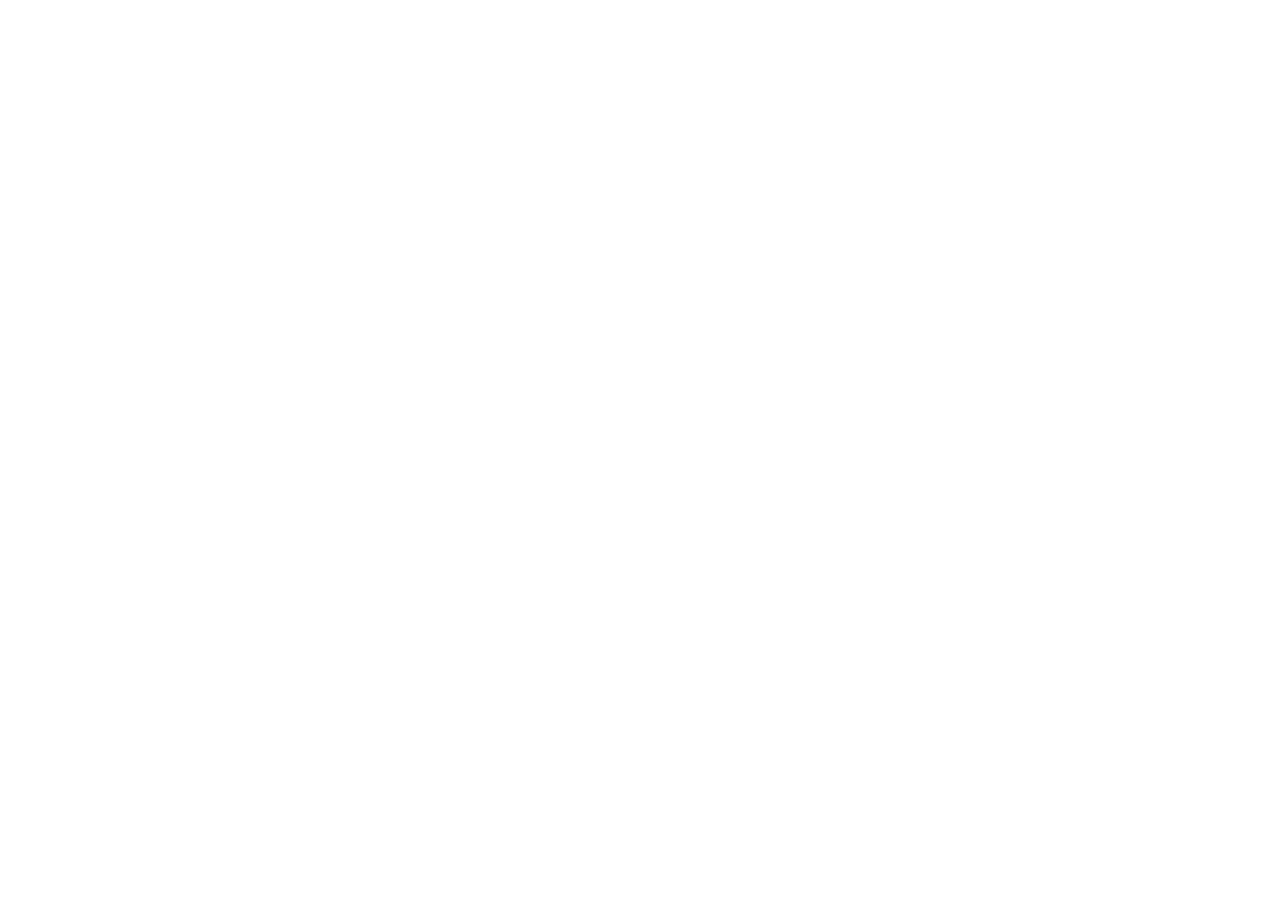
==== index.html @ 77cb37f2 "first commit" ====
<!DOCTYPE html>
<html lang="en">
<head>
    <meta charset="UTF-8">
    <meta name="viewport" content="width=device-width, initial-scale=1.0">
    <title>Document</title>
</head>
<body>
    
</body>
</html>
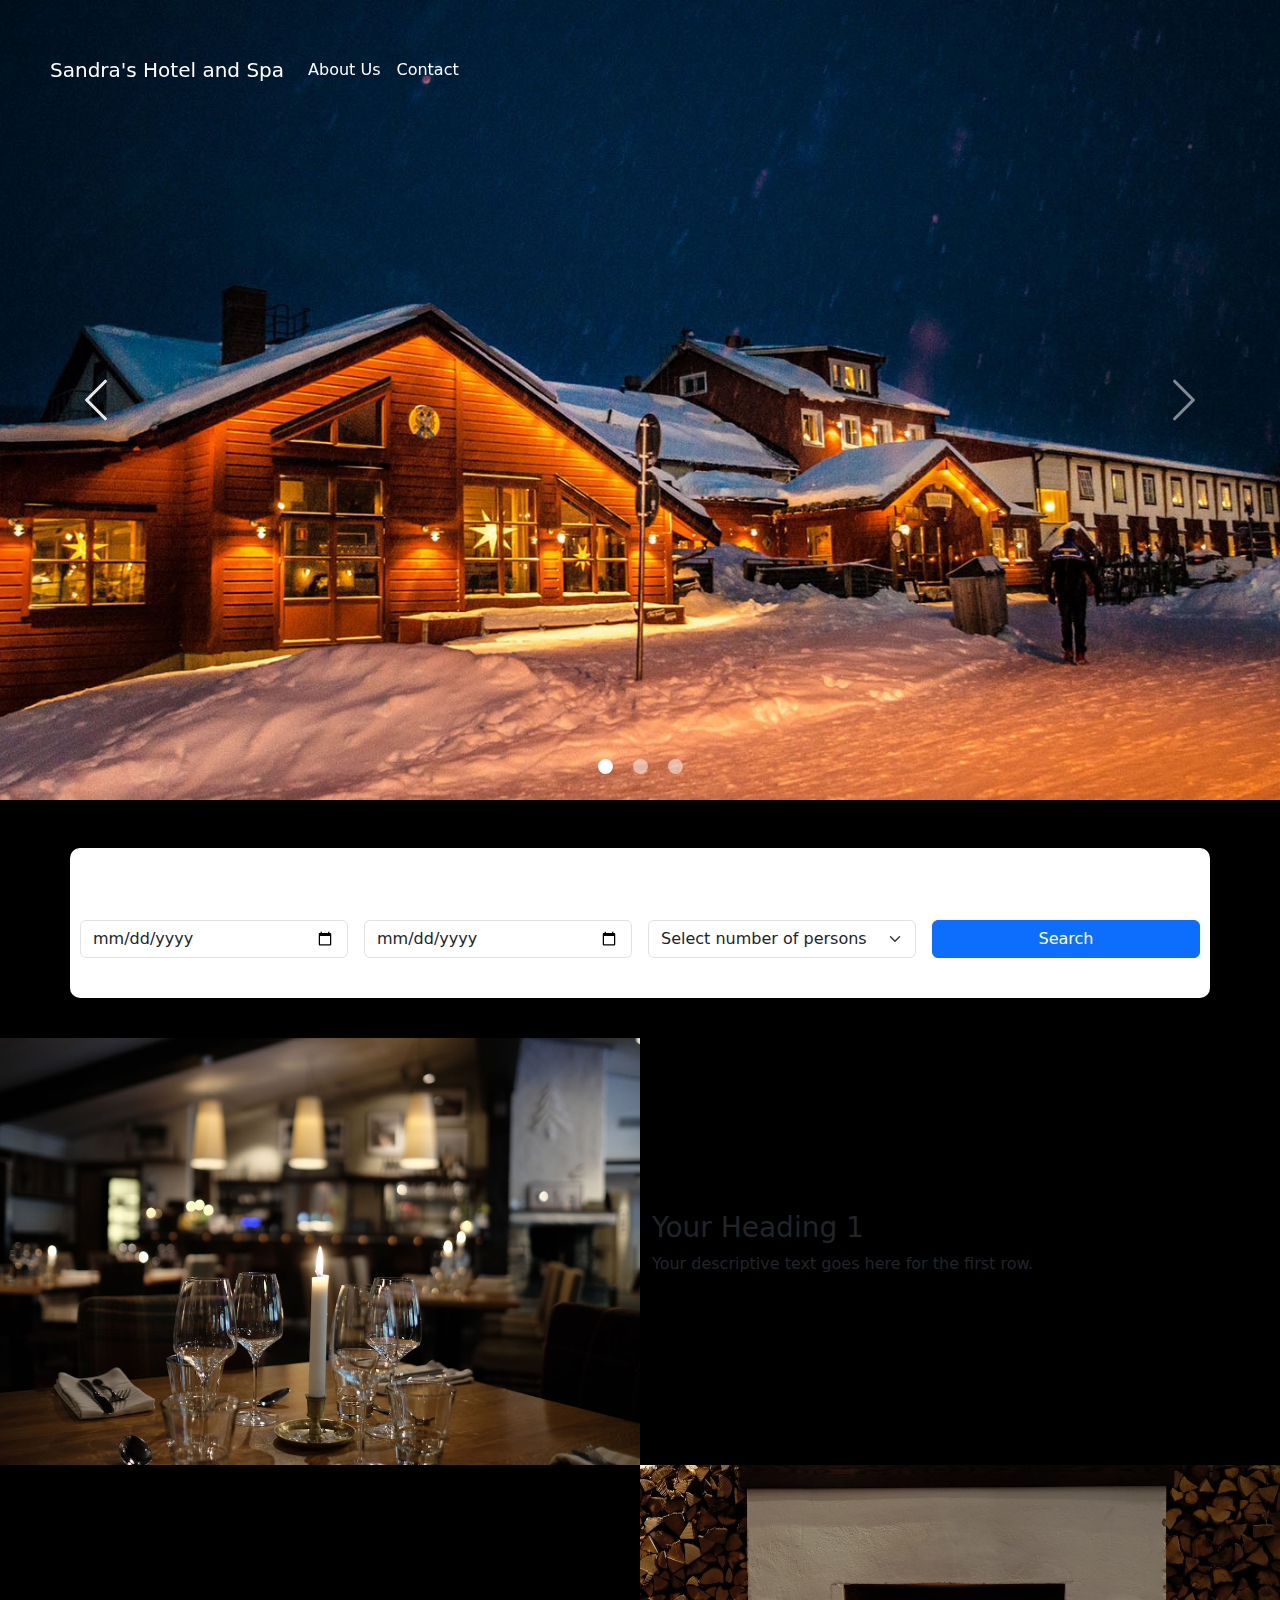
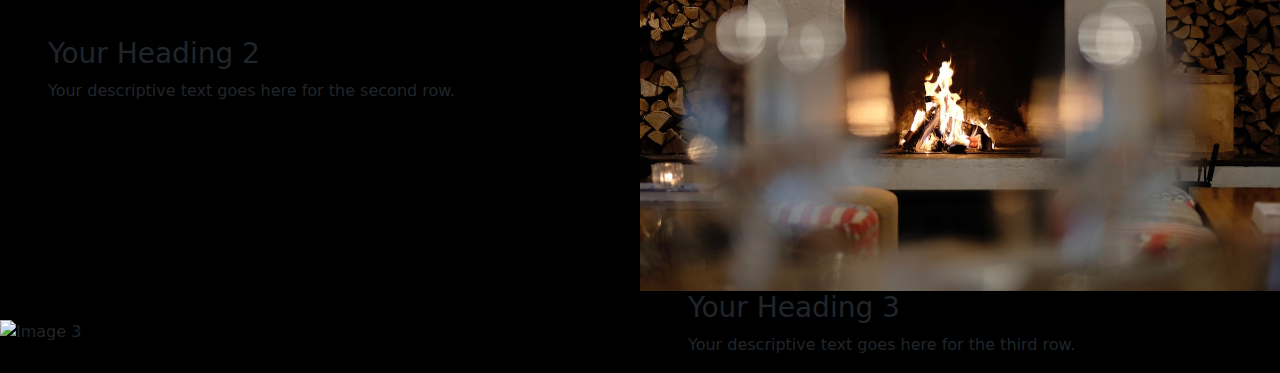
==== commit 82e7fc77: "added carousel and booking div" ====
--- a/index.html
+++ b/index.html
@@ -3,9 +3,122 @@
 <head>
     <meta charset="UTF-8">
     <meta name="viewport" content="width=device-width, initial-scale=1.0">
-    <title>Document</title>
+    <title>Sandra's Hotel & Spa</title>
+    <link href="https://cdn.jsdelivr.net/npm/bootstrap@5.3.3/dist/css/bootstrap.min.css" rel="stylesheet" integrity="sha384-QWTKZyjpPEjISv5WaRU9OFeRpok6YctnYmDr5pNlyT2bRjXh0JMhjY6hW+ALEwIH" crossorigin="anonymous">
+    <script src="https://cdn.jsdelivr.net/npm/bootstrap@5.3.3/dist/js/bootstrap.bundle.min.js" integrity="sha384-YvpcrYf0tY3lHB60NNkmXc5s9fDVZLESaAA55NDzOxhy9GkcIdslK1eN7N6jIeHz" crossorigin="anonymous"></script>
+    <script src="src/main.js" defer></script>
+    <link rel="stylesheet" href="styles.css">
 </head>
 <body>
+    <!-- Header / Navbar (optional) -->
+    <header class="navbar navbar-expand-lg navbar-light bg-light">
+        <a class="navbar-brand" href="#">Sandra's Hotel and Spa</a>
+        <button class="navbar-toggler" type="button" data-toggle="collapse" data-target="#navbarNav" aria-controls="navbarNav" aria-expanded="false" aria-label="Toggle navigation">
+            <span class="navbar-toggler-icon"></span>
+        </button>
+        <div class="collapse navbar-collapse" id="navbarNav">
+            <ul class="navbar-nav ml-auto">
+                <li class="nav-item"><a class="nav-link" href="#about">About Us</a></li>
+                <li class="nav-item"><a class="nav-link" href="#contact">Contact</a></li>
+            </ul>
+        </div>
+    </header>
+    <div id="carouselExampleIndicators" class="carousel slide">
+        <div class="carousel-indicators">
+            <button type="button" data-bs-target="#carouselExampleIndicators" data-bs-slide-to="0" class="active" aria-current="true" aria-label="Slide 1"></button>
+            <button type="button" data-bs-target="#carouselExampleIndicators" data-bs-slide-to="1" aria-label="Slide 2"></button>
+            <button type="button" data-bs-target="#carouselExampleIndicators" data-bs-slide-to="2" aria-label="Slide 3"></button>
+        </div>
+        <div class="carousel-inner">
+            <div class="carousel-item active">
+                <img src="images/carousel/carousel1.jpg" class="d-block w-100" alt="...">
+            </div>
+            <div class="carousel-item">
+                <img src="images/carousel/carousel2.png" class="d-block w-100" alt="...">
+            </div>
+            <div class="carousel-item">
+                <img src="images/carousel/carousel3.JPG" class="d-block w-100" alt="...">
+            </div>
+        </div>
+        <button class="carousel-control-prev" type="button" data-bs-target="#carouselExampleIndicators" data-bs-slide="prev">
+            <span class="carousel-control-prev-icon" aria-hidden="true"></span>
+            <span class="visually-hidden">Previous</span>
+        </button>
+        <button class="carousel-control-next" type="button" data-bs-target="#carouselExampleIndicators" data-bs-slide="next">
+            <span class="carousel-control-next-icon" aria-hidden="true"></span>
+            <span class="visually-hidden">Next</span>
+        </button>
+    </div>
+    <section class="container mt-5 booking-section">
+        <form class="row g-3 align-items-end">
+            <!-- From Date -->
+            <div class="col-md-3">
+                <label for="fromDate" class="form-label">From Date</label>
+                <input type="date" class="form-control" id="fromDate" placeholder="Select from date" required>
+            </div>
+
+            <!-- To Date -->
+            <div class="col-md-3">
+                <label for="toDate" class="form-label">To Date</label>
+                <input type="date" class="form-control" id="toDate" placeholder="Select to date" required>
+            </div>
+
+            <!-- Number of Persons -->
+            <div class="col-md-3">
+                <label for="numPersons" class="form-label">Number of Persons</label>
+                <select class="form-select" id="numPersons" required>
+                    <option value="" disabled selected>Select number of persons</option>
+                </select>
+            </div>
+
+            <!-- Search Button -->
+            <div class="col-md-3">
+                <button type="submit" class="btn btn-primary w-100">Search</button>
+            </div>
+        </form>
+    </section>
+
+    <div class="container-fluid">
+        <!-- First Row: Image Left, Text Right -->
+        <div class="row align-items-center no-gutters">
+            <div class="col-md-6 px-0">
+                <img src="images/1.jpg" class="img-fluid" alt="Image 1">
+            </div>
+            <div class="col-md-6 ">
+                <h3>Your Heading 1</h3>
+                <p>Your descriptive text goes here for the first row.</p>
+            </div>
+        </div>
+    
+        <!-- Second Row: Text Left, Image Right -->
+        <div class="row align-items-center no-gutters">
+            <div class="col-md-6 order-md-2 px-0">
+                <img src="images/2.jpg" class="img-fluid" alt="Image 2">
+            </div>
+            <div class="col-md-6 order-md-1 px-5">
+                <h3>Your Heading 2</h3>
+                <p>Your descriptive text goes here for the second row.</p>
+            </div>
+        </div>
+    
+        <!-- Third Row: Image Left, Text Right -->
+        <div class="row align-items-center no-gutters">
+            <div class="col-md-6 px-0">
+                <img src="images/5.jpg" class="img-fluid third-img" alt="Image 3">
+            </div>
+            <div class="col-md-6 px-5">
+                <h3>Your Heading 3</h3>
+                <p>Your descriptive text goes here for the third row.</p>
+            </div>
+        </div>
+    </div>
+    
+    
     
 </body>
+<!-- <footer class="container mt-5">
+    <div class="row">
+        <div class="col-md-4">
+            <h3>About Us</h3>
+            <p>Lorem ipsum dolor sit amet, consectetur adipiscing elit. Nullam auctor, nunc nec -->
 </html>--- a/styles.css
+++ b/styles.css
@@ -0,0 +1,77 @@
+/* Make the navbar completely transparent */
+body {
+    background-color: black;
+}
+header.navbar {
+    position: absolute;
+    top: 0;
+    width: 100%;
+    background: transparent !important; /* Ensure transparency */
+    z-index: 10; /* Ensure it stays above the carousel */
+    box-shadow: none; /* Remove any default shadow */
+    border: none; /* Remove any border */
+    padding: 0; /* Remove any padding */
+    margin: 0; /* Remove any margin */
+    margin-left: 50px;
+    margin-top: 50px;
+}
+
+/* White text for readability */
+header .navbar-brand, 
+header .nav-link {
+    color: #ffffff !important; /* White text */
+}
+
+/* Add padding to the top of the carousel */
+#carouselExampleIndicators {
+    padding-top: 0; /* Adjust based on header height */
+}
+
+/* Optional: Change link colors on hover */
+header .nav-link:hover {
+    color: rgba(255, 255, 255, 0.8) !important; /* Slightly less white on hover */
+}
+
+.carousel-indicators button {
+    color: transparent;
+    border: none;
+    width: 15px !important; 
+    height: 15px !important;
+    border-radius: 50%;
+    border: none;
+    margin: 0 10px !important;
+}
+
+.carousel-inner img {
+    height: 800px; /* Set your desired height */
+    object-fit: cover; /* Ensures images cover the space without distortion */
+    width: 100%; /* Makes sure the image stretches to the width of the carousel */
+}
+
+.carousel-control-next-icon, .carousel-control-prev-icon {
+    height: 50px;
+    width: 50px;
+}
+
+footer {
+    /* background-color: black;
+    color: white;
+    text-align: center;
+    padding: 10px 0; */
+    margin: 5000px;
+}
+
+
+.booking-section{
+    background-color: white;
+    color: white;
+    text-align: center;
+    padding: 40px 10px;
+    border-radius: 10px;
+    margin-bottom: 40px;
+}
+
+.third-img {
+    object-fit: cover;
+    width: 100%;
+}
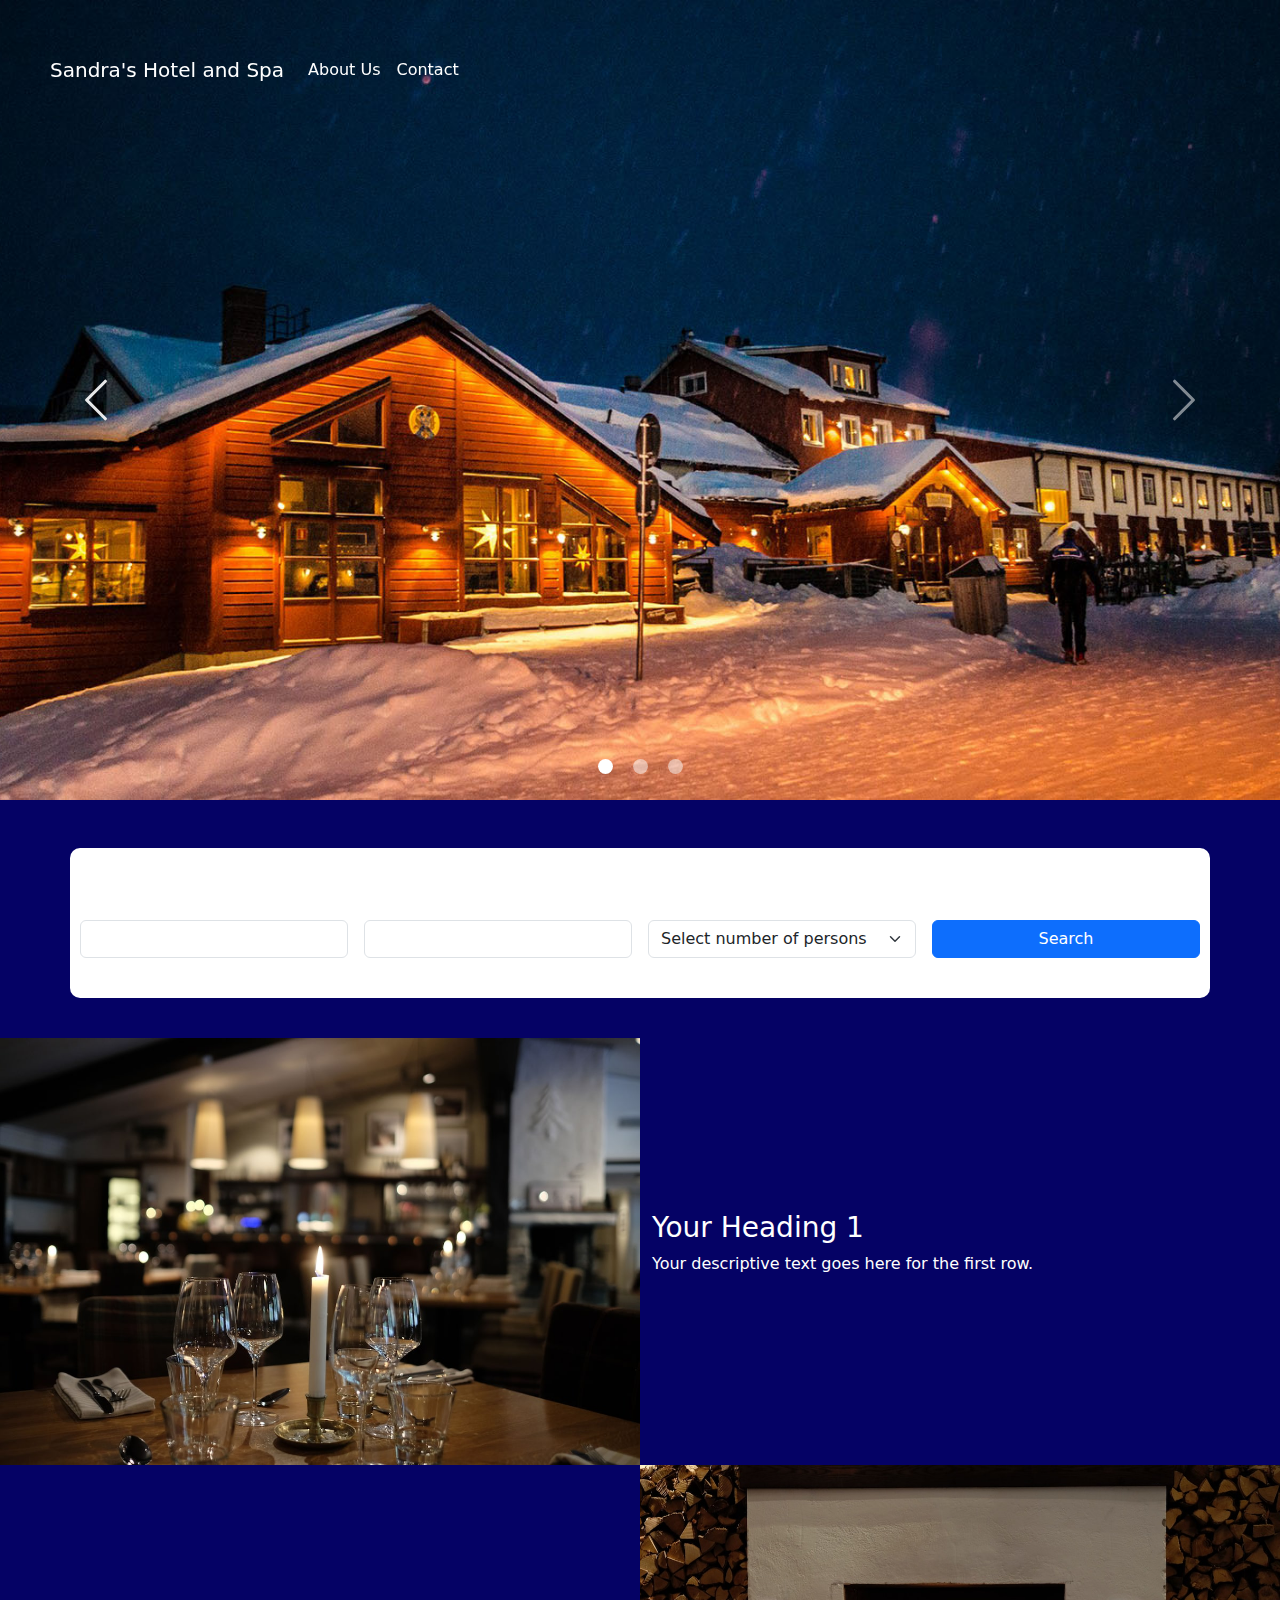
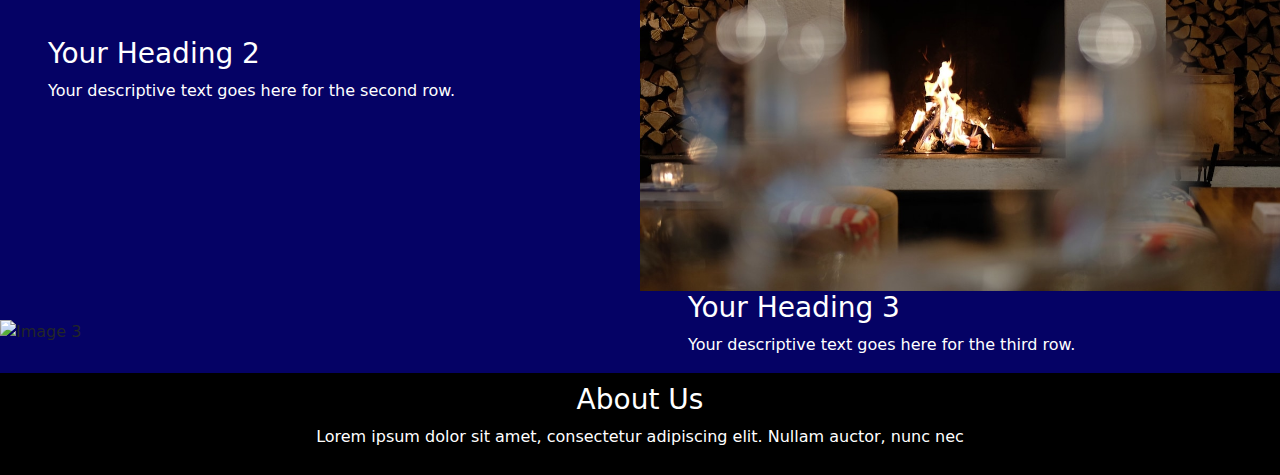
==== commit 99e8481c: "incremental push" ====
--- a/index.html
+++ b/index.html
@@ -5,8 +5,10 @@
     <meta name="viewport" content="width=device-width, initial-scale=1.0">
     <title>Sandra's Hotel & Spa</title>
     <link href="https://cdn.jsdelivr.net/npm/bootstrap@5.3.3/dist/css/bootstrap.min.css" rel="stylesheet" integrity="sha384-QWTKZyjpPEjISv5WaRU9OFeRpok6YctnYmDr5pNlyT2bRjXh0JMhjY6hW+ALEwIH" crossorigin="anonymous">
-    <script src="https://cdn.jsdelivr.net/npm/bootstrap@5.3.3/dist/js/bootstrap.bundle.min.js" integrity="sha384-YvpcrYf0tY3lHB60NNkmXc5s9fDVZLESaAA55NDzOxhy9GkcIdslK1eN7N6jIeHz" crossorigin="anonymous"></script>
-    <script src="src/main.js" defer></script>
+    <link rel="stylesheet" href="https://cdn.jsdelivr.net/npm/pikaday@1.8.2/css/pikaday.min.css">
+    <script src="https://cdn.jsdelivr.net/npm/pikaday@1.8.2/pikaday.js" defer></script>
+    <script src="https://cdn.jsdelivr.net/npm/bootstrap@5.3.3/dist/js/bootstrap.bundle.min.js" defer integrity="sha384-YvpcrYf0tY3lHB60NNkmXc5s9fDVZLESaAA55NDzOxhy9GkcIdslK1eN7N6jIeHz" crossorigin="anonymous"></script>
+    <script type="module" src="src/main.js" defer></script>
     <link rel="stylesheet" href="styles.css">
 </head>
 <body>
@@ -54,13 +56,13 @@
             <!-- From Date -->
             <div class="col-md-3">
                 <label for="fromDate" class="form-label">From Date</label>
-                <input type="date" class="form-control" id="fromDate" placeholder="Select from date" required>
+                <input type="text" class="form-control" id="fromDate" required>
             </div>
 
             <!-- To Date -->
             <div class="col-md-3">
                 <label for="toDate" class="form-label">To Date</label>
-                <input type="date" class="form-control" id="toDate" placeholder="Select to date" required>
+                <input type="text" class="form-control" id="toDate" required>
             </div>
 
             <!-- Number of Persons -->
@@ -116,9 +118,12 @@
     
     
 </body>
-<!-- <footer class="container mt-5">
-    <div class="row">
-        <div class="col-md-4">
+<footer>
+    <div class="about-footer">
+        <!-- <div class="col-md-4"> -->
             <h3>About Us</h3>
-            <p>Lorem ipsum dolor sit amet, consectetur adipiscing elit. Nullam auctor, nunc nec -->
+            <p>Lorem ipsum dolor sit amet, consectetur adipiscing elit. Nullam auctor, nunc nec </p>
+        <!-- </div> -->
+    </div>
+</footer>
 </html>--- a/styles.css
+++ b/styles.css
@@ -1,6 +1,6 @@
 /* Make the navbar completely transparent */
 body {
-    background-color: black;
+    background-color: rgb(5, 2, 101);
 }
 header.navbar {
     position: absolute;
@@ -54,11 +54,12 @@
 }
 
 footer {
-    /* background-color: black;
+    background-color: black;
     color: white;
     text-align: center;
-    padding: 10px 0; */
-    margin: 5000px;
+    padding: 10px 0;
+    margin: 0px;
+    /* margin-top: 100px; */
 }
 
 
@@ -75,3 +76,30 @@
     object-fit: cover;
     width: 100%;
 }
+
+h3, p {
+    color: white;
+}
+
+.pikaday-dark {
+	--backgroundColor: #2d3748;
+	/* --textColor: #f7fafc;
+	--currentDateTextColor: #3182ce;
+	--selectedDateBackgroundColor: #3182ce;
+	--selectedDateTextColor: #f7fafc;
+
+	--labelTextColor: #3182ce;
+	--weekDaysTextColor: #a0aec0; */
+
+	background-color: var(--backgroundColor);
+	border-radius: 10px;
+	padding: 0.7rem;
+	z-index: 2000;
+    margin: 6px 0 0 0;
+	box-shadow: 0 1px 2px 0 rgba(60, 64, 67, .30), 0 1px 3px 1px rgba(60, 64, 67, .15);
+	font-family: inherit;
+}
+
+.about-footer{
+    width: 100%;
+}
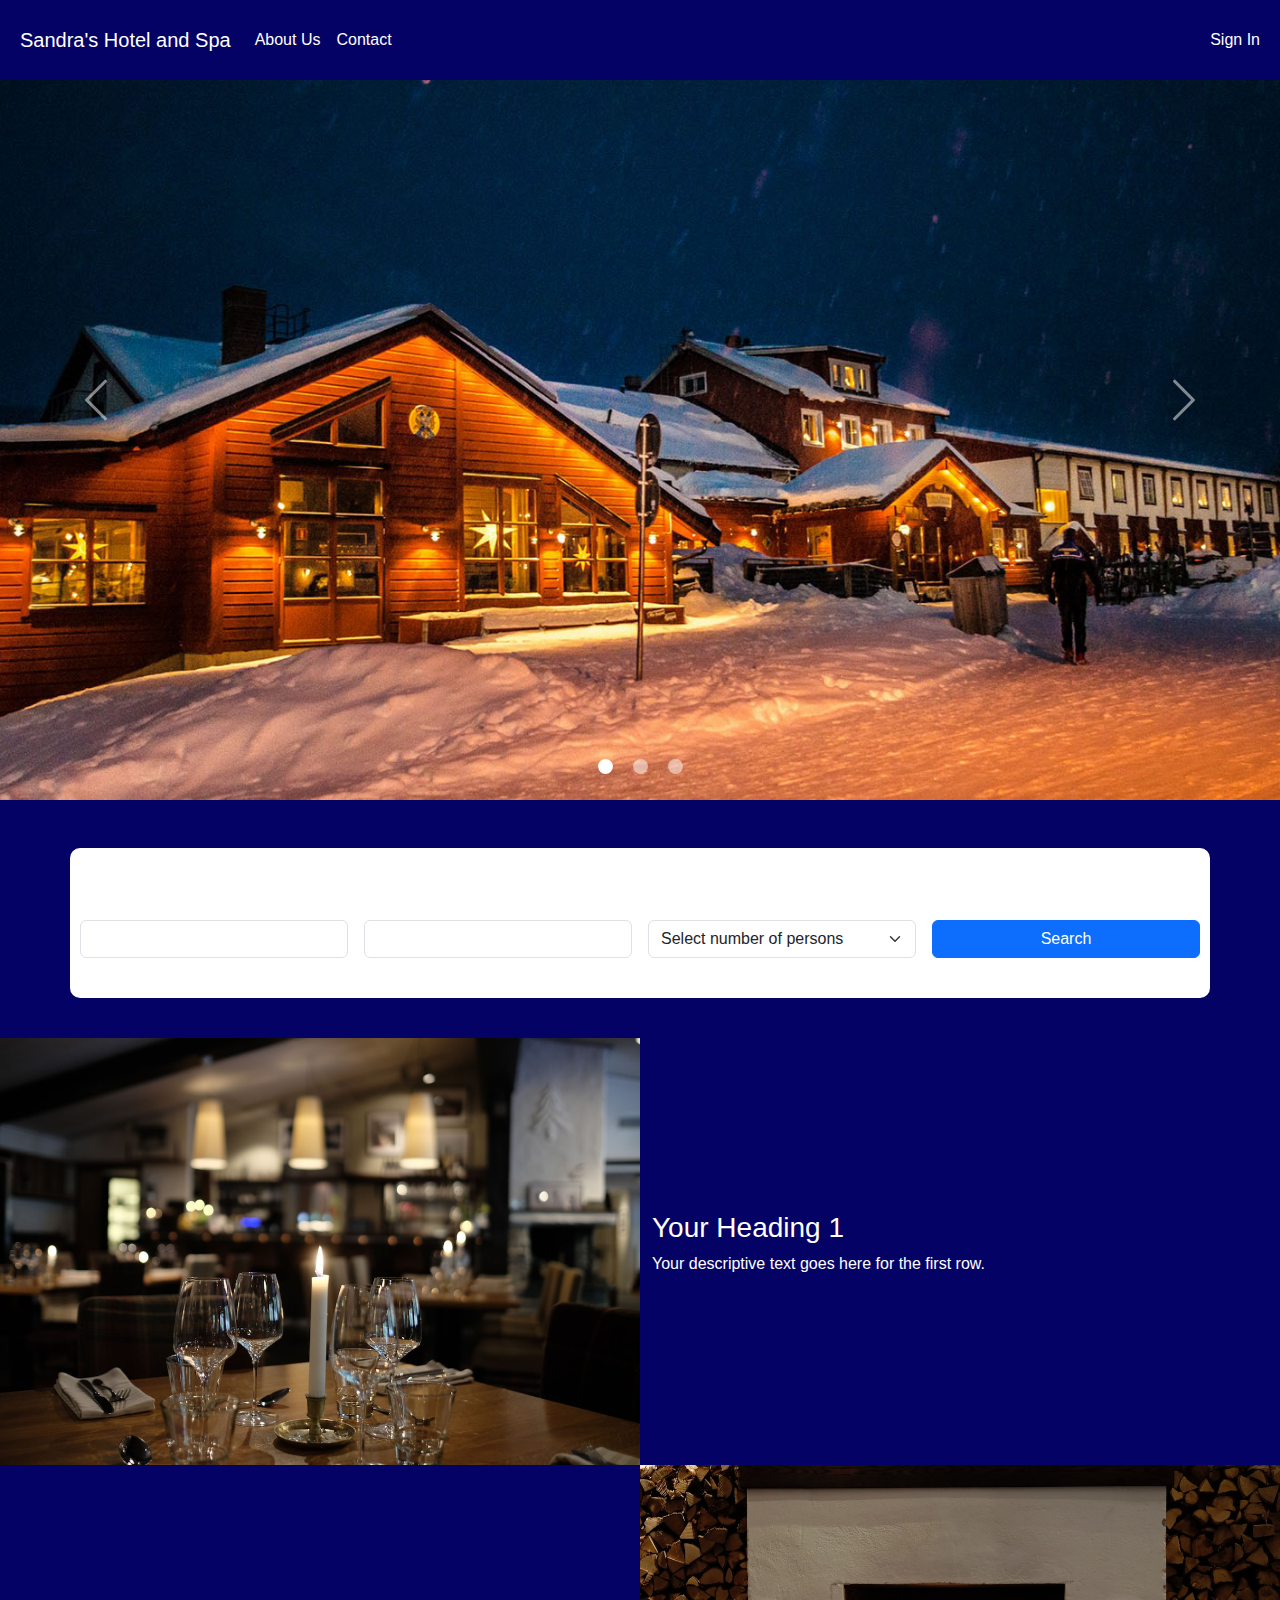
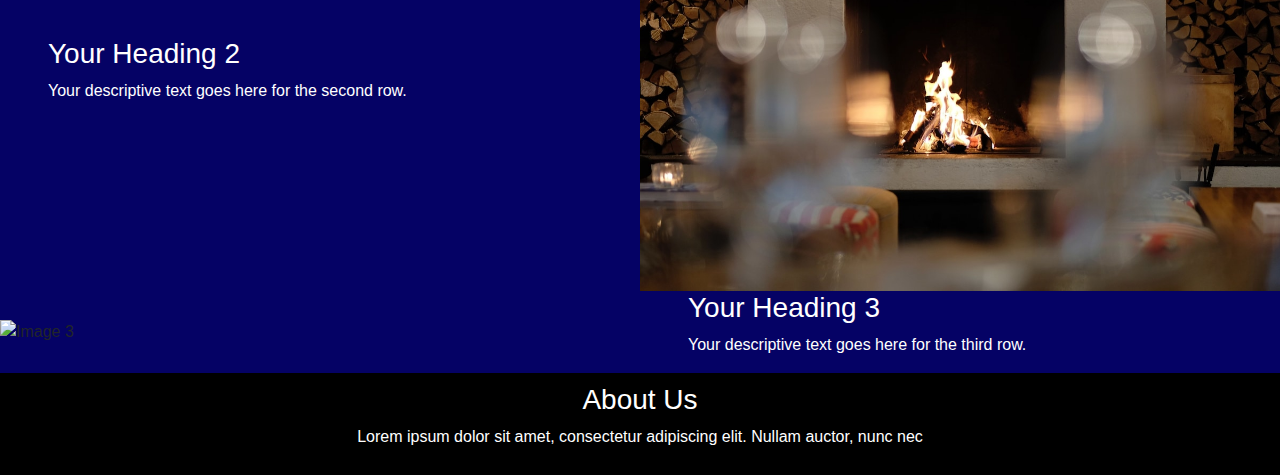
==== commit 4dcd922b: "added userEntry functionality" ====
--- a/index.html
+++ b/index.html
@@ -5,12 +5,13 @@
     <meta name="viewport" content="width=device-width, initial-scale=1.0">
     <title>Sandra's Hotel & Spa</title>
     <link href="https://cdn.jsdelivr.net/npm/bootstrap@5.3.3/dist/css/bootstrap.min.css" rel="stylesheet" integrity="sha384-QWTKZyjpPEjISv5WaRU9OFeRpok6YctnYmDr5pNlyT2bRjXh0JMhjY6hW+ALEwIH" crossorigin="anonymous">
+    <link rel="stylesheet" href="https://cdnjs.cloudflare.com/ajax/libs/font-awesome/6.6.0/css/all.min.css">
     <link rel="stylesheet" href="https://cdn.jsdelivr.net/npm/pikaday@1.8.2/css/pikaday.min.css">
     <script src="https://cdn.jsdelivr.net/npm/pikaday@1.8.2/pikaday.js" defer></script>
     <script src="https://cdn.jsdelivr.net/npm/bootstrap@5.3.3/dist/js/bootstrap.bundle.min.js" defer integrity="sha384-YvpcrYf0tY3lHB60NNkmXc5s9fDVZLESaAA55NDzOxhy9GkcIdslK1eN7N6jIeHz" crossorigin="anonymous"></script>
     <script type="module" src="src/main.js" defer></script>
     <link rel="stylesheet" href="styles.css">
-</head>
+</head> 
 <body>
     <!-- Header / Navbar (optional) -->
     <header class="navbar navbar-expand-lg navbar-light bg-light">
@@ -24,6 +25,10 @@
                 <li class="nav-item"><a class="nav-link" href="#contact">Contact</a></li>
             </ul>
         </div>
+        <!-- <a class="nav-link" id="signInLink" href="#" data-bs-toggle="modal" data-bs-target="#signInModal">Sign In</a></li> -->
+        <a href="#" id="signInElement" class="nav-link">Sign In</a>
+        <a href="#" id="signOutElement" class="sign-out-link d-none nav-link">Sign Out</a>
+
     </header>
     <div id="carouselExampleIndicators" class="carousel slide">
         <div class="carousel-indicators">
@@ -126,4 +131,21 @@
         <!-- </div> -->
     </div>
 </footer>
+  <!-- <div class="modal fade" id="exampleModal" tabindex="-1" aria-labelledby="exampleModalLabel" aria-hidden="true">
+    <div class="modal-dialog">
+      <div class="modal-content">
+        <div class="modal-header">
+          <h1 class="modal-title fs-5" id="exampleModalLabel">Modal title</h1>
+          <button type="button" class="btn-close" data-bs-dismiss="modal" aria-label="Close"></button>
+        </div>
+        <div class="modal-body">
+          ...
+        </div>
+        <div class="modal-footer">
+          <button type="button" class="btn btn-secondary" data-bs-dismiss="modal">Close</button>
+          <button type="button" class="btn btn-primary">Save changes</button>
+        </div>
+      </div>
+    </div>
+  </div> -->
 </html>--- a/styles.css
+++ b/styles.css
@@ -1,25 +1,51 @@
 /* Make the navbar completely transparent */
 body {
     background-color: rgb(5, 2, 101);
+    font-family: Lato, Roboto, sans-serif !important;
+}
+/* header.navbar {
+    position: absolute;
+    top: 0;
+    width: 100%;
+    background: transparent !important;
+    z-index: 10;
+    box-shadow: none;
+    border: none;
+    padding: 0;
+    margin: 0;
+    margin-left: 50px;
+    margin-top: 50px;
+} */
+
+header {
+    background-color: rgb(5, 2, 101) !important;
+    color: white !important;
 }
 header.navbar {
     position: absolute;
     top: 0;
     width: 100%;
-    background: transparent !important; /* Ensure transparency */
-    z-index: 10; /* Ensure it stays above the carousel */
-    box-shadow: none; /* Remove any default shadow */
-    border: none; /* Remove any border */
-    padding: 0; /* Remove any padding */
-    margin: 0; /* Remove any margin */
-    margin-left: 50px;
-    margin-top: 50px;
+    background-color: rgb(5, 2, 101) !important;
+    z-index: 10;
+    box-shadow: none;
+    border: none;
+    padding: 20px;
+    margin: 0;
 }
 
-/* White text for readability */
-header .navbar-brand, 
+header .navbar-brand {
+    color: #ffffff !important;
+}
+
 header .nav-link {
     color: #ffffff !important; /* White text */
+}
+
+header .nav-link.sign-in, #signOutElement {
+    margin-left: auto;
+    color: #ffffff !important; /* White text */
+    text-decoration: none;
+    
 }
 
 /* Add padding to the top of the carousel */
@@ -103,3 +129,7 @@
 .about-footer{
     width: 100%;
 }
+
+p.mb-1 {
+    color: black !important;
+}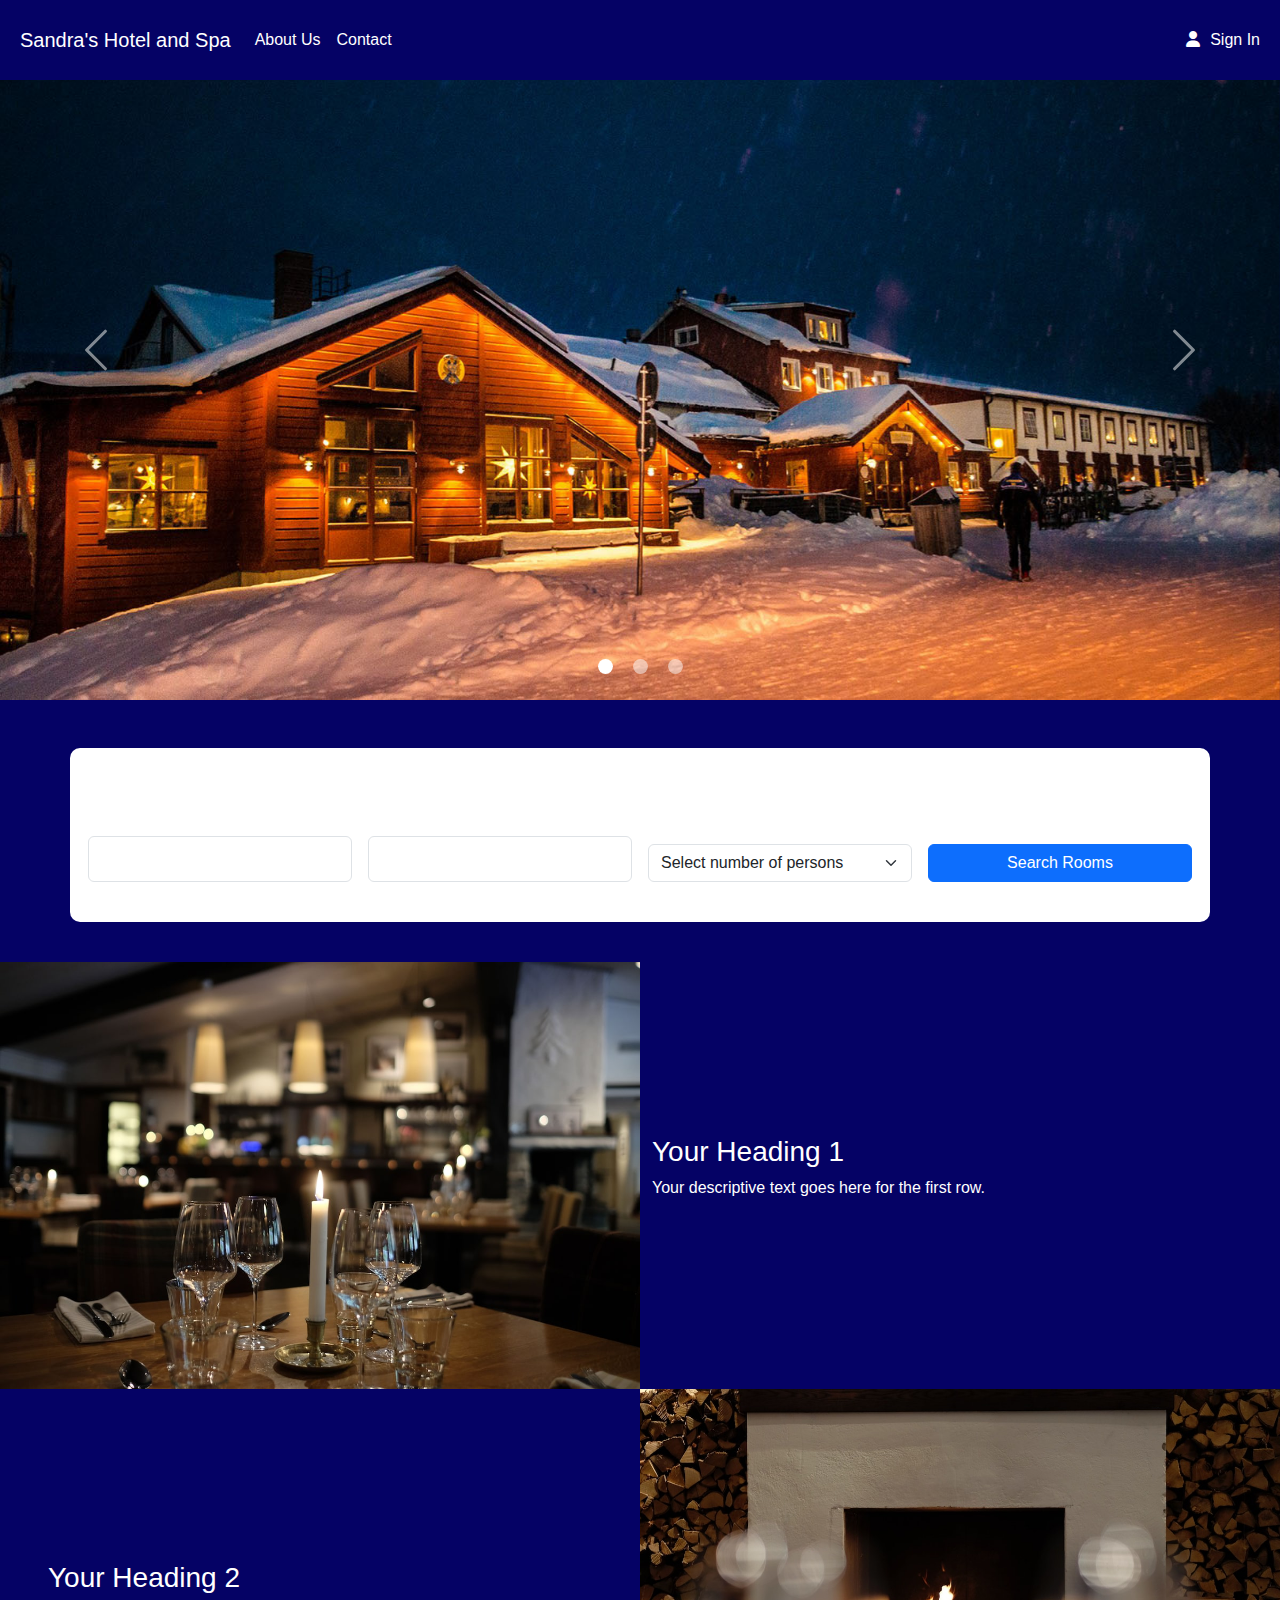
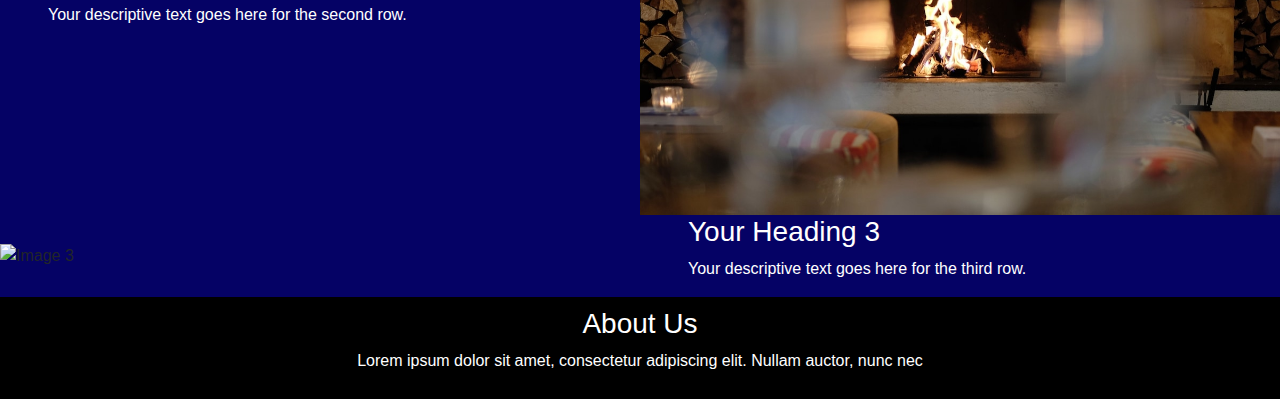
==== commit deffb170: "fixing media query" ====
--- a/index.html
+++ b/index.html
@@ -9,8 +9,8 @@
     <link rel="stylesheet" href="https://cdn.jsdelivr.net/npm/pikaday@1.8.2/css/pikaday.min.css">
     <script src="https://cdn.jsdelivr.net/npm/pikaday@1.8.2/pikaday.js" defer></script>
     <script src="https://cdn.jsdelivr.net/npm/bootstrap@5.3.3/dist/js/bootstrap.bundle.min.js" defer integrity="sha384-YvpcrYf0tY3lHB60NNkmXc5s9fDVZLESaAA55NDzOxhy9GkcIdslK1eN7N6jIeHz" crossorigin="anonymous"></script>
-    <script type="module" src="src/main.js" defer></script>
-    <link rel="stylesheet" href="styles.css">
+    <script type="module" src="./src/mainPage/main.js" defer></script>
+    <link rel="stylesheet" href="./src/mainPage/styles.css">
 </head> 
 <body>
     <!-- Header / Navbar (optional) -->
@@ -25,9 +25,14 @@
                 <li class="nav-item"><a class="nav-link" href="#contact">Contact</a></li>
             </ul>
         </div>
-        <!-- <a class="nav-link" id="signInLink" href="#" data-bs-toggle="modal" data-bs-target="#signInModal">Sign In</a></li> -->
+        <div id="profileIconContainer">
+            <button id="profileIconButton">
+                <i class="fas fa-user"></i> 
+            </button>
+            <a href="#" id="signOutElement" class="sign-out-link d-none nav-link">Sign Out</a>
+
+        </div>
         <a href="#" id="signInElement" class="nav-link">Sign In</a>
-        <a href="#" id="signOutElement" class="sign-out-link d-none nav-link">Sign Out</a>
 
     </header>
     <div id="carouselExampleIndicators" class="carousel slide">
@@ -56,8 +61,8 @@
             <span class="visually-hidden">Next</span>
         </button>
     </div>
-    <section class="container mt-5 booking-section">
-        <form class="row g-3 align-items-end">
+    <section id="bookContainer" class="container mt-5 booking-section">
+        <form id="bookForm" class="row g-3 align-items-end">
             <!-- From Date -->
             <div class="col-md-3">
                 <label for="fromDate" class="form-label">From Date</label>
@@ -80,18 +85,18 @@
 
             <!-- Search Button -->
             <div class="col-md-3">
-                <button type="submit" class="btn btn-primary w-100">Search</button>
+                <button type="submit" class="btn btn-primary w-100">Search Rooms</button>
             </div>
         </form>
     </section>
 
-    <div class="container-fluid">
+    <div class="container-fluid img-and-desc">
         <!-- First Row: Image Left, Text Right -->
         <div class="row align-items-center no-gutters">
             <div class="col-md-6 px-0">
                 <img src="images/1.jpg" class="img-fluid" alt="Image 1">
             </div>
-            <div class="col-md-6 ">
+            <div class="col-md-6 img-description">
                 <h3>Your Heading 1</h3>
                 <p>Your descriptive text goes here for the first row.</p>
             </div>
@@ -102,7 +107,7 @@
             <div class="col-md-6 order-md-2 px-0">
                 <img src="images/2.jpg" class="img-fluid" alt="Image 2">
             </div>
-            <div class="col-md-6 order-md-1 px-5">
+            <div class="col-md-6 order-md-1 px-5 img-description">
                 <h3>Your Heading 2</h3>
                 <p>Your descriptive text goes here for the second row.</p>
             </div>
@@ -113,7 +118,7 @@
             <div class="col-md-6 px-0">
                 <img src="images/5.jpg" class="img-fluid third-img" alt="Image 3">
             </div>
-            <div class="col-md-6 px-5">
+            <div class="col-md-6 px-5 img-description">
                 <h3>Your Heading 3</h3>
                 <p>Your descriptive text goes here for the third row.</p>
             </div>
--- a/src/mainPage/styles.css
+++ b/src/mainPage/styles.css
@@ -0,0 +1,187 @@
+/* Make the navbar completely transparent */
+body {
+    background-color: rgb(5, 2, 101);
+    font-family: Lato, Roboto, sans-serif !important;
+}
+
+header {
+    background-color: rgb(5, 2, 101) !important;
+    color: white !important;
+}
+header.navbar {
+    position: absolute;
+    top: 0;
+    width: 100%;
+    background-color: rgb(5, 2, 101) !important;
+    z-index: 10;
+    box-shadow: none;
+    border: none;
+    padding: 20px;
+    margin: 0;
+}
+
+header .navbar-brand {
+    color: #ffffff !important;
+}
+
+header .nav-link {
+    color: #ffffff !important; /* White text */
+}
+
+
+/* Add padding to the top of the carousel */
+#carouselExampleIndicators {
+    padding-top: 0; /* Adjust based on header height */
+}
+
+/* Optional: Change link colors on hover */
+header .nav-link:hover {
+    color: rgba(255, 255, 255, 0.8) !important; /* Slightly less white on hover */
+}
+
+.carousel-indicators button {
+    color: transparent;
+    border: none;
+    width: 15px !important; 
+    height: 15px !important;
+    border-radius: 50%;
+    border: none;
+    margin: 0 10px !important;
+}
+
+.carousel-inner img {
+    height: 700px; /* Set your desired height */
+    object-fit: cover; /* Ensures images cover the space without distortion */
+    width: 100%; /* Makes sure the image stretches to the width of the carousel */
+}
+
+.carousel-control-next-icon, .carousel-control-prev-icon {
+    height: 50px;
+    width: 50px;
+}
+
+footer {
+    background-color: black;
+    color: white;
+    text-align: center;
+    padding: 10px 0;
+    margin: 0px;
+    /* margin-top: 100px; */
+}
+
+
+.booking-section{
+    background-color: white;
+    color: white;
+    text-align: center;
+    padding: 40px 10px;
+    border-radius: 10px;
+    margin-bottom: 40px;
+}
+
+#bookForm {
+    margin: 0 auto;
+    align-items: center;
+    justify-content: center;
+}
+
+#bookForm input {
+    text-align: center;
+    padding: 10px;
+}
+
+.third-img {
+    object-fit: cover;
+    width: 100%;
+}
+
+h3, p {
+    color: white;
+}
+
+.pikaday-dark {
+	--backgroundColor: #2d3748;
+	/* --textColor: #f7fafc;
+	--currentDateTextColor: #3182ce;
+	--selectedDateBackgroundColor: #3182ce;
+	--selectedDateTextColor: #f7fafc;
+
+	--labelTextColor: #3182ce;
+	--weekDaysTextColor: #a0aec0; */
+
+	background-color: var(--backgroundColor);
+	border-radius: 10px;
+	padding: 0.7rem;
+	z-index: 2000;
+    margin: 6px 0 0 0;
+	box-shadow: 0 1px 2px 0 rgba(60, 64, 67, .30), 0 1px 3px 1px rgba(60, 64, 67, .15);
+	font-family: inherit;
+}
+
+.about-footer{
+    width: 100%;
+}
+
+p.mb-1 {
+    color: black !important;
+}
+
+#profileIconContainer {
+    display: flex !important;
+    flex-direction: row !important;
+    align-items: center !important;
+    justify-content: flex-end !important; /* Align items to the right */
+}
+
+#profileIconButton {
+    color: white;
+    background-color: transparent;
+    border: none;
+    padding-right: 10px;
+}
+
+#profileModal p {
+    color: black !important;
+}
+
+
+/* iPad type of screens (width between 700px and 1024px) */
+@media (min-width: 700px) and (max-width: 1024px) {
+    .carousel-inner img {
+        height: 500px; /* Set your desired height */
+    }
+}
+
+/* Mobile phones (width less than 700px) */
+@media (max-width: 700px) {
+    .carousel-inner img {
+        height: 300px; /* Set your desired height */
+    }
+
+    #bookContainer {
+        width: 80%; /* Increase width for mobile screens */
+        margin: 0 auto; /* Center the container */
+        margin-bottom: 20px; /* Add some space at the bottom */
+    }
+
+    #bookForm {
+        width: 80%; /* Make the form full width */
+    }
+
+    .img-description {
+        padding: 10px 48px; /* Add some space between the images and the description */
+    }
+
+    footer {
+        margin-top: 20px;
+        padding: 10px 48px;
+    }
+
+    #profileIconContainer {
+        display: flex;
+        flex-direction: row; /* Align items horizontally */
+        align-items: center;
+        justify-content: flex-end; /* Align items to the right */
+        width: 100%; /* Ensure the container takes full width */
+    }
+}